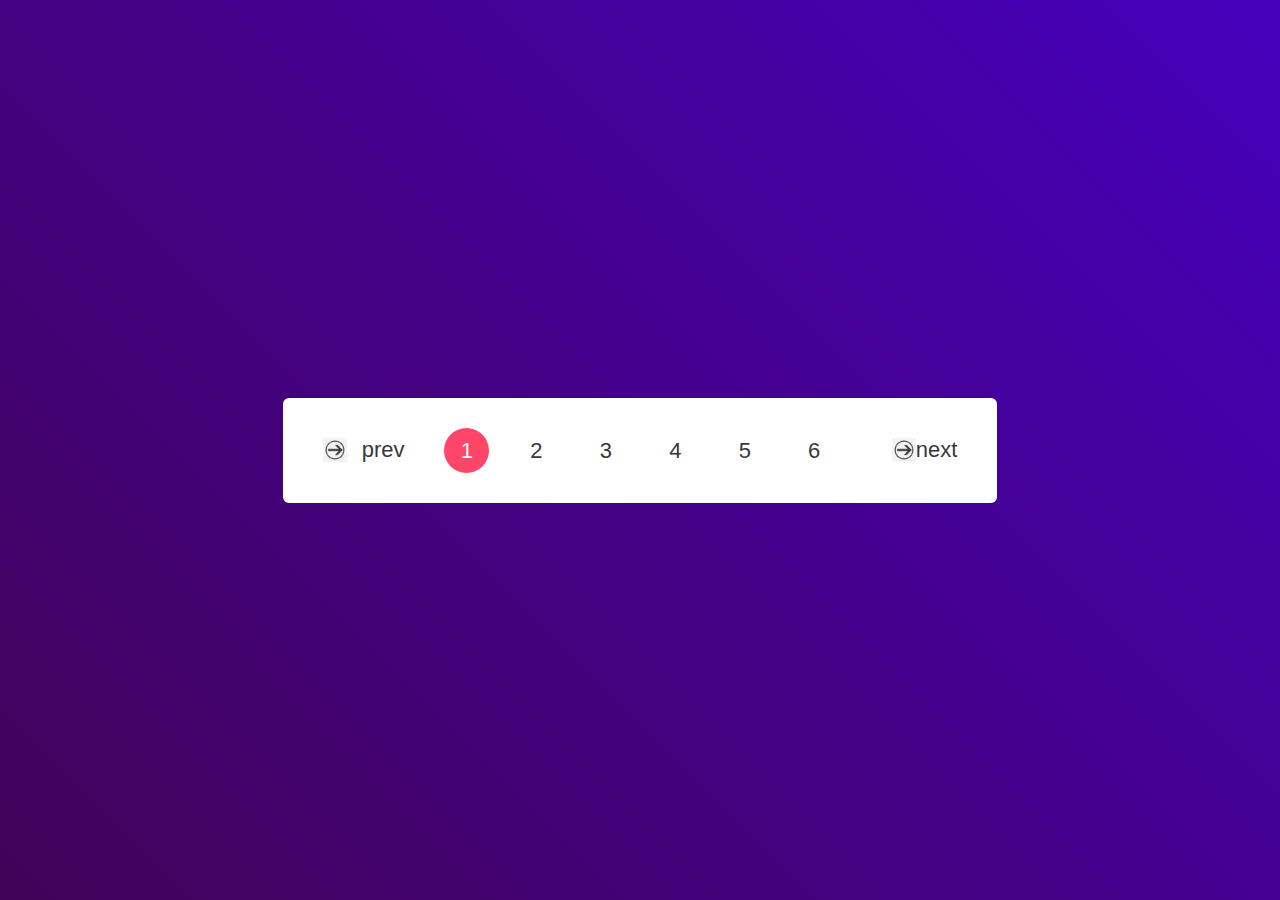
==== Pagination/pagination.html @ 5c097d47 "First Commit" ====
<!DOCTYPE html>
<html lang="en">
<head>
    <meta charset="UTF-8">
    <meta name="viewport" content="width=device-width, initial-scale=1.0">
    <title>Pagination</title>
    <link rel="stylesheet" href="style.css">
</head>
<body>

    <div class="container">
        <div class="Pagination">
            <button class="btn1"><img src="arrow.png">prev</button>
            <ul>
                <li class="link active" value="1" onclick="activeLink()">1</li>
                <li class="link" value="2" >2</li>
                <li class="link" value="3">3</li>
                <li class="link" value="4">4</li>
                <li class="link" value="5">5</li>
                <li class="link" value="6">6</li>
                
            </ul>

            <button class="btn2"><img src="arrow.png">next</button>
        </div>
        
    </div>


    <script>
        let link = document.getElementsByClassName("link");

        let currentvalue = 1;

        function activeLink(){
            for(l of link){
                l.classlist.remove("active");

            }
        }
    </script>
</body>
</html>
---- Pagination/style.css ----
* {
    margin: 0;
    padding: 0;
    font-family: 'Poppins', sans-serif;
    box-sizing: border-box;
    outline: none;
}

.container {
    width: 100%;
    height: 100vh;
    background: linear-gradient(45deg, #410358, #4700bc);
    display: flex;
    align-items: center;
    justify-content: center;
}

.Pagination {
    display: flex;
    flex-direction: row;
    align-items: center;
    background: #fff;
    color: #383838;
    padding: 10px 40px;
    border-radius: 6px;
}

ul {
    margin: 20px 30px;
}

ul li {
    display: inline-block;
    margin: 0 10px;

    width: 45px;
    height: 45px;
    border-radius: 50%;
    text-align: center;
    font-size: 22px;
    font-weight: 500;
    line-height: 45px;
    cursor: pointer;
}

ul li.active {
    color: #fff;
    background-image: linear-gradient(#ff4568, #ff4568);
    background-repeat: no-repeat;

}

.btn1,
.btn2 {
    display: inline-flex;
    align-items: center;
    font-size: 22px;
    font-weight: 500;
    color: #383838;
    background: transparent;
    outline: none;
    border: none;
    cursor: pointer;
}

.btn1 img {
    width: 24px;
    margin-right: 15px;
}

.btn2 img {
    width: 24px;
    margin-left: 15px;
}
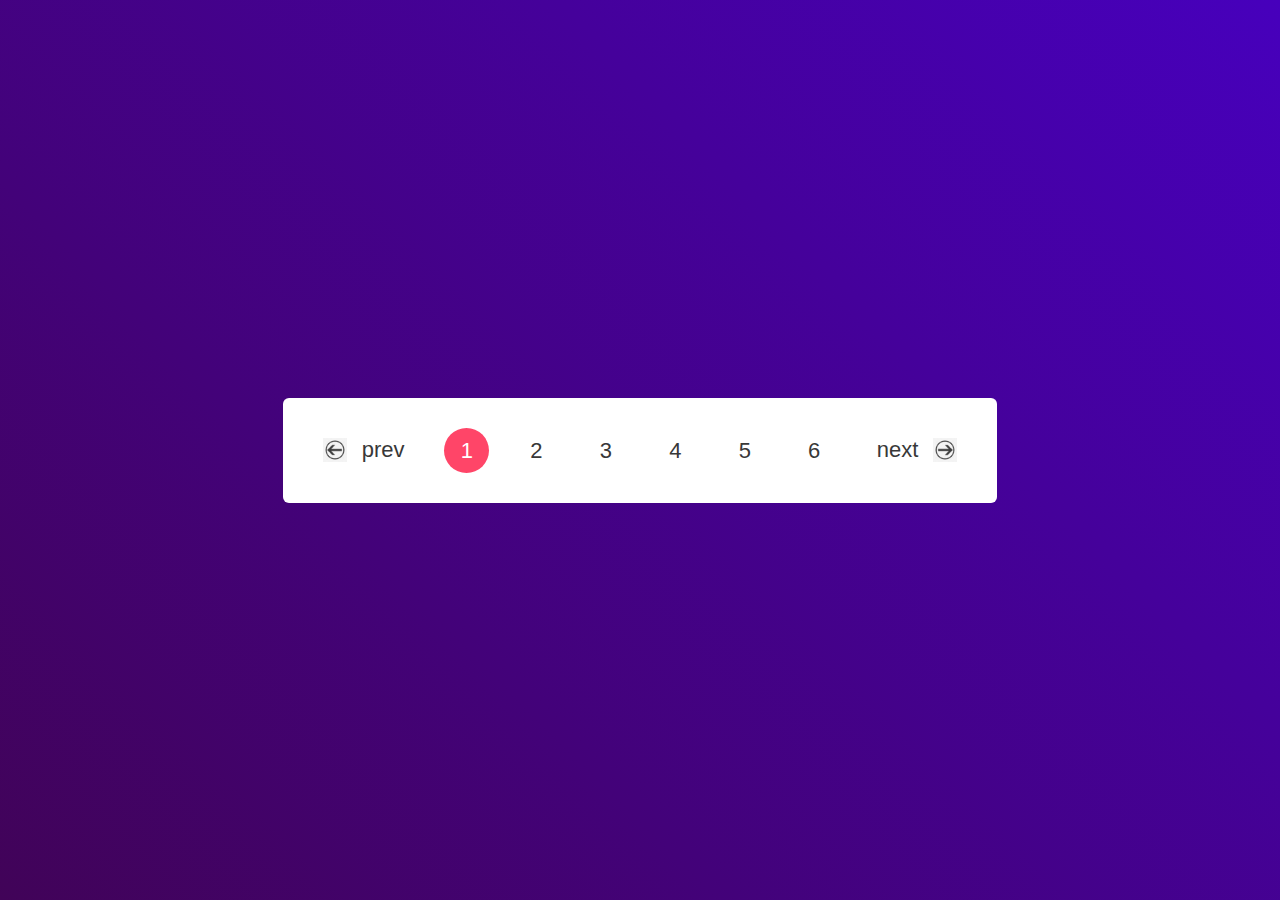
==== commit bd4b2ba5: "Added action in Pagination" ====
--- a/Pagination/pagination.html
+++ b/Pagination/pagination.html
@@ -1,29 +1,28 @@
 <!DOCTYPE html>
 <html lang="en">
+
 <head>
     <meta charset="UTF-8">
     <meta name="viewport" content="width=device-width, initial-scale=1.0">
     <title>Pagination</title>
     <link rel="stylesheet" href="style.css">
 </head>
+
 <body>
 
     <div class="container">
         <div class="Pagination">
-            <button class="btn1"><img src="arrow.png">prev</button>
+            <button class="btn1" onclick="backBtn()"><img src="arrow.png">prev</button>
             <ul>
                 <li class="link active" value="1" onclick="activeLink()">1</li>
-                <li class="link" value="2" >2</li>
-                <li class="link" value="3">3</li>
-                <li class="link" value="4">4</li>
-                <li class="link" value="5">5</li>
-                <li class="link" value="6">6</li>
-                
+                <li class="link" value="2" onclick="activeLink()">2</li>
+                <li class="link" value="3" onclick="activeLink()">3</li>
+                <li class="link" value="4" onclick="activeLink()">4</li>
+                <li class="link" value="5" onclick="activeLink()">5</li>
+                <li class="link" value="6" onclick="activeLink()">6</li>
             </ul>
-
-            <button class="btn2"><img src="arrow.png">next</button>
+            <button class="btn2" onclick="nextBtn()">next<img src="arrow.png"></button>
         </div>
-        
     </div>
 
 
@@ -32,12 +31,42 @@
 
         let currentvalue = 1;
 
-        function activeLink(){
-            for(l of link){
-                l.classlist.remove("active");
+        function activeLink() {
+            for (l of link) {
+                l.classList.remove("active");
 
             }
+            event.target.classList.add("active");
+            currentValue = event.target.value;
         }
+
+        function backBtn() {
+            if (currentValue > 1) {
+                for (l of link) {
+                    l.classList.remove("active");
+
+                }
+                (currentValue--);
+                link[currentValue - 1].classList.add("active");
+
+            }
+
+        }
+
+        function nextBtn() {
+            if (currentValue < 6) {
+                for (l of link) {
+                    l.classList.remove("active");
+
+                }
+                currentValue++;
+                link[currentValue - 1].classList.add("active");
+
+            }
+
+        }
+
     </script>
 </body>
+
 </html>--- a/Pagination/style.css
+++ b/Pagination/style.css
@@ -17,7 +17,6 @@
 
 .Pagination {
     display: flex;
-    flex-direction: row;
     align-items: center;
     background: #fff;
     color: #383838;
@@ -32,7 +31,6 @@
 ul li {
     display: inline-block;
     margin: 0 10px;
-
     width: 45px;
     height: 45px;
     border-radius: 50%;
@@ -41,12 +39,15 @@
     font-weight: 500;
     line-height: 45px;
     cursor: pointer;
+    background-position: 0 -45px;
+    transition: background-position 0.5s;
 }
 
 ul li.active {
     color: #fff;
     background-image: linear-gradient(#ff4568, #ff4568);
     background-repeat: no-repeat;
+    background-position: 0 0;
 
 }
 
@@ -63,9 +64,11 @@
     cursor: pointer;
 }
 
+
 .btn1 img {
     width: 24px;
     margin-right: 15px;
+    transform: rotate(180deg);
 }
 
 .btn2 img {
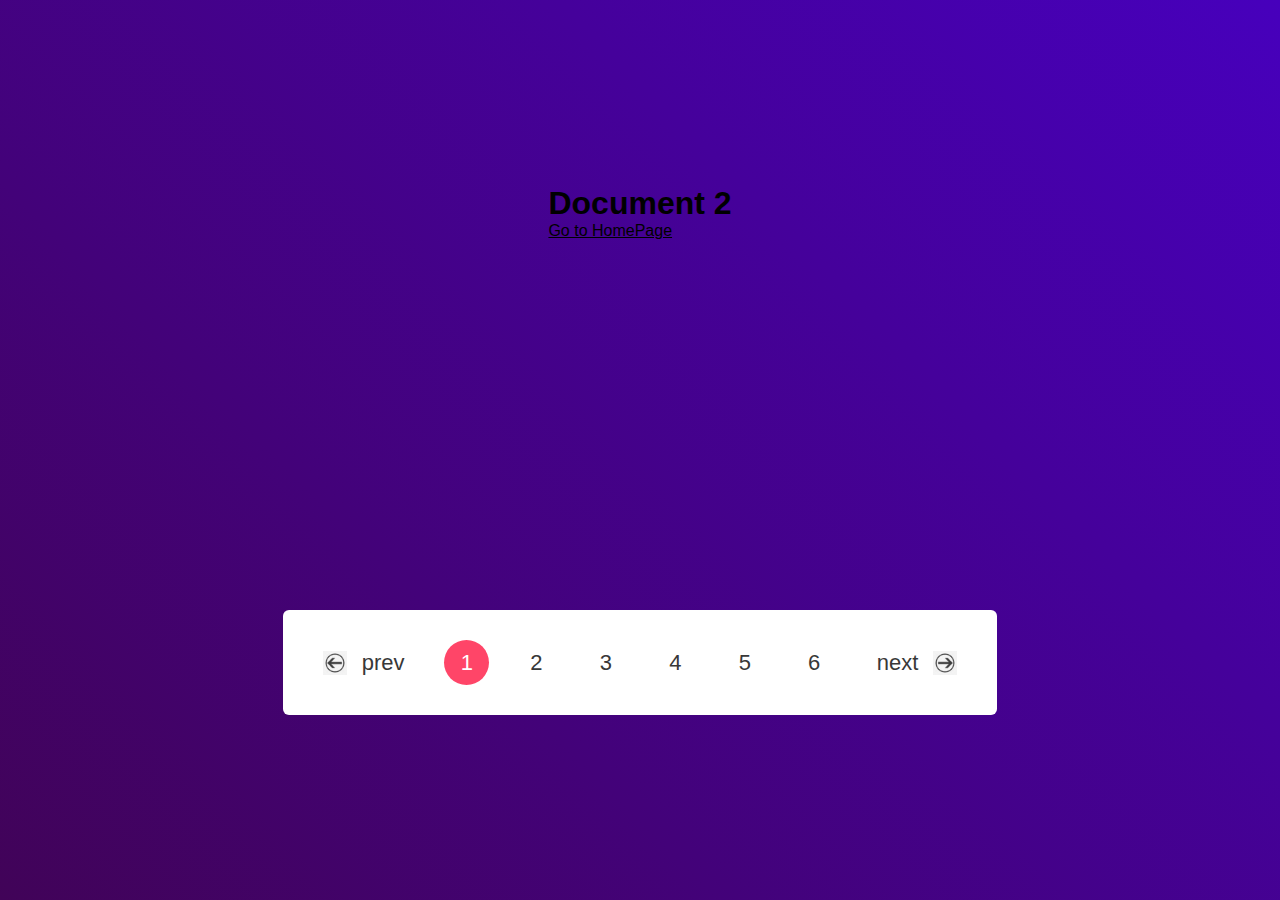
==== commit 04280736: "added two pages in root folder" ====
--- a/Pagination/pagination.html
+++ b/Pagination/pagination.html
@@ -10,7 +10,13 @@
 
 <body>
 
+
     <div class="container">
+        <div>
+            <h1 style="color: black;">Document 2</h1>
+            <!-- Links to other documents -->
+            <a href="../root.html" style="color: black;">Go to HomePage</a>
+        </div>
         <div class="Pagination">
             <button class="btn1" onclick="backBtn()"><img src="arrow.png">prev</button>
             <ul>
@@ -26,47 +32,7 @@
     </div>
 
 
-    <script>
-        let link = document.getElementsByClassName("link");
-
-        let currentvalue = 1;
-
-        function activeLink() {
-            for (l of link) {
-                l.classList.remove("active");
-
-            }
-            event.target.classList.add("active");
-            currentValue = event.target.value;
-        }
-
-        function backBtn() {
-            if (currentValue > 1) {
-                for (l of link) {
-                    l.classList.remove("active");
-
-                }
-                (currentValue--);
-                link[currentValue - 1].classList.add("active");
-
-            }
-
-        }
-
-        function nextBtn() {
-            if (currentValue < 6) {
-                for (l of link) {
-                    l.classList.remove("active");
-
-                }
-                currentValue++;
-                link[currentValue - 1].classList.add("active");
-
-            }
-
-        }
-
-    </script>
 </body>
+<script ype="text/javascript" src="./pagination.js"></script>
 
 </html>--- a/Pagination/style.css
+++ b/Pagination/style.css
@@ -9,10 +9,11 @@
 .container {
     width: 100%;
     height: 100vh;
+    flex-direction: column;
     background: linear-gradient(45deg, #410358, #4700bc);
     display: flex;
     align-items: center;
-    justify-content: center;
+    justify-content: space-around;
 }
 
 .Pagination {
